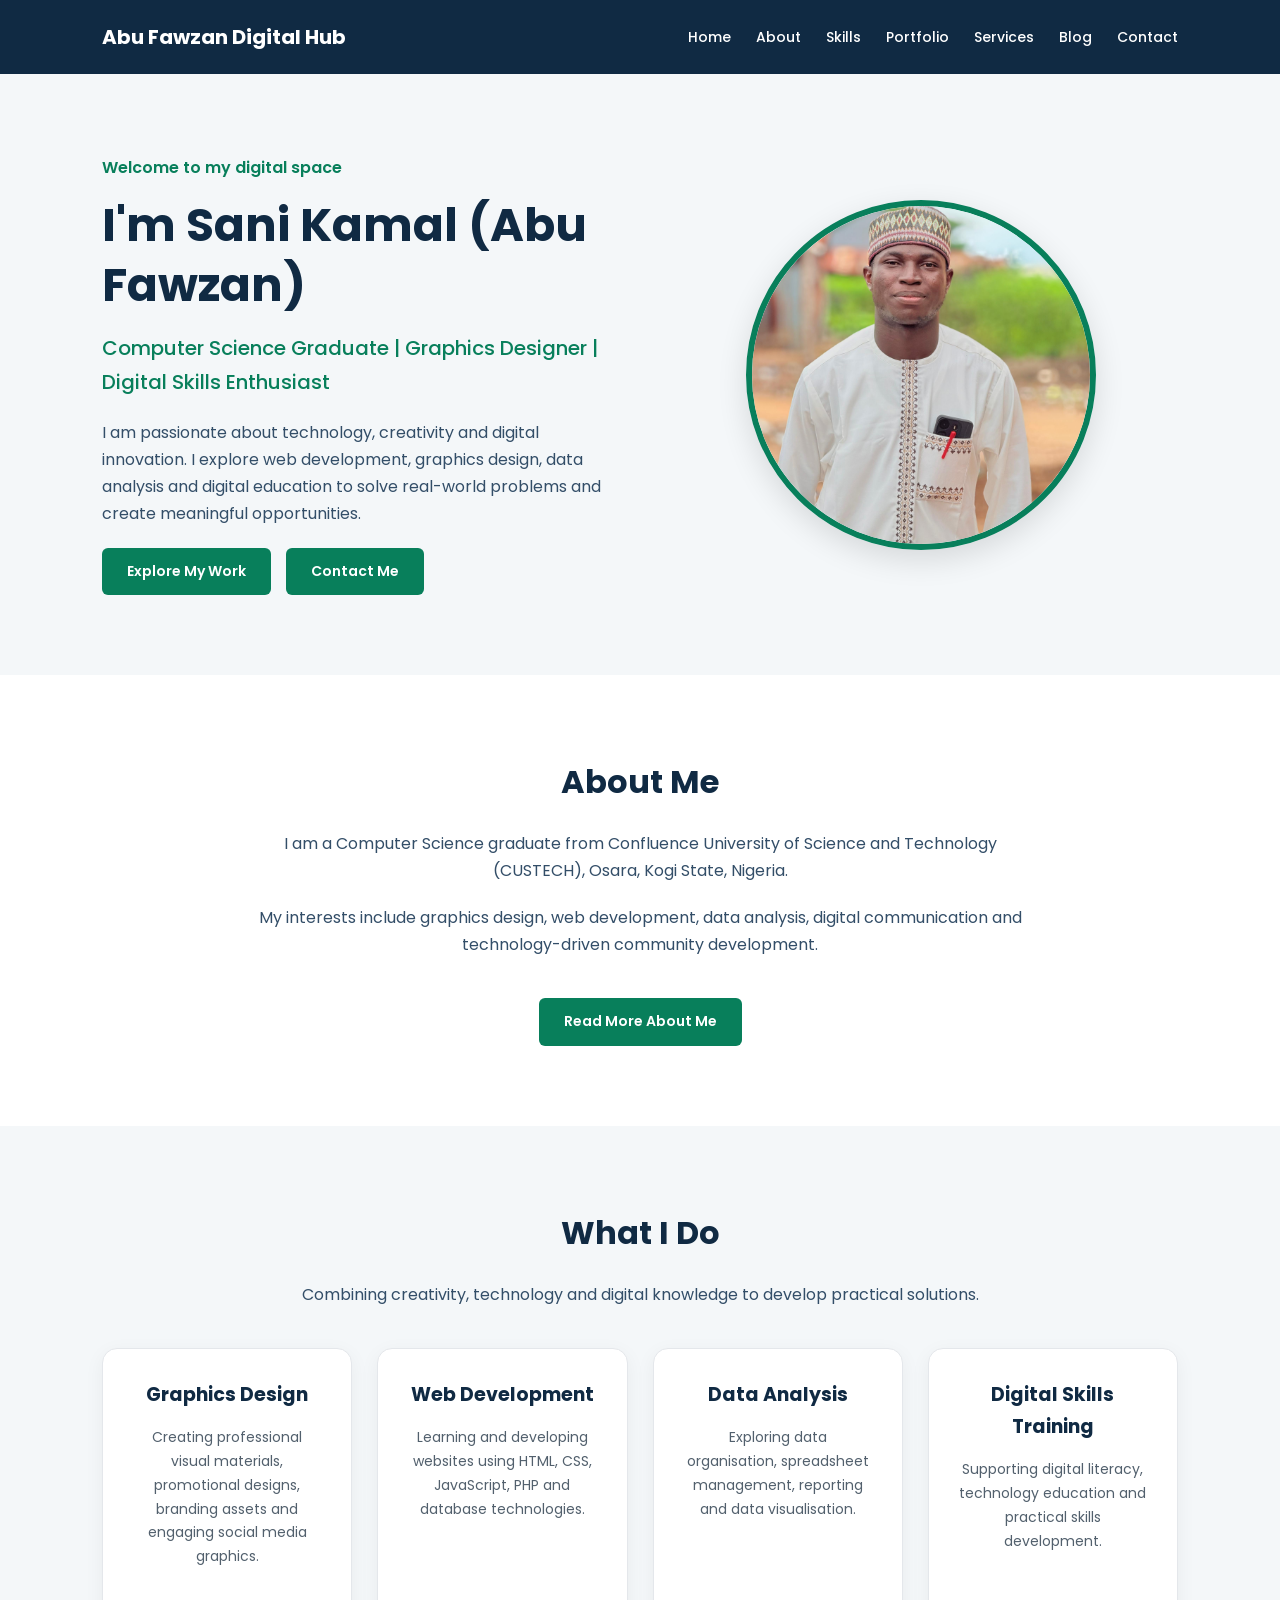
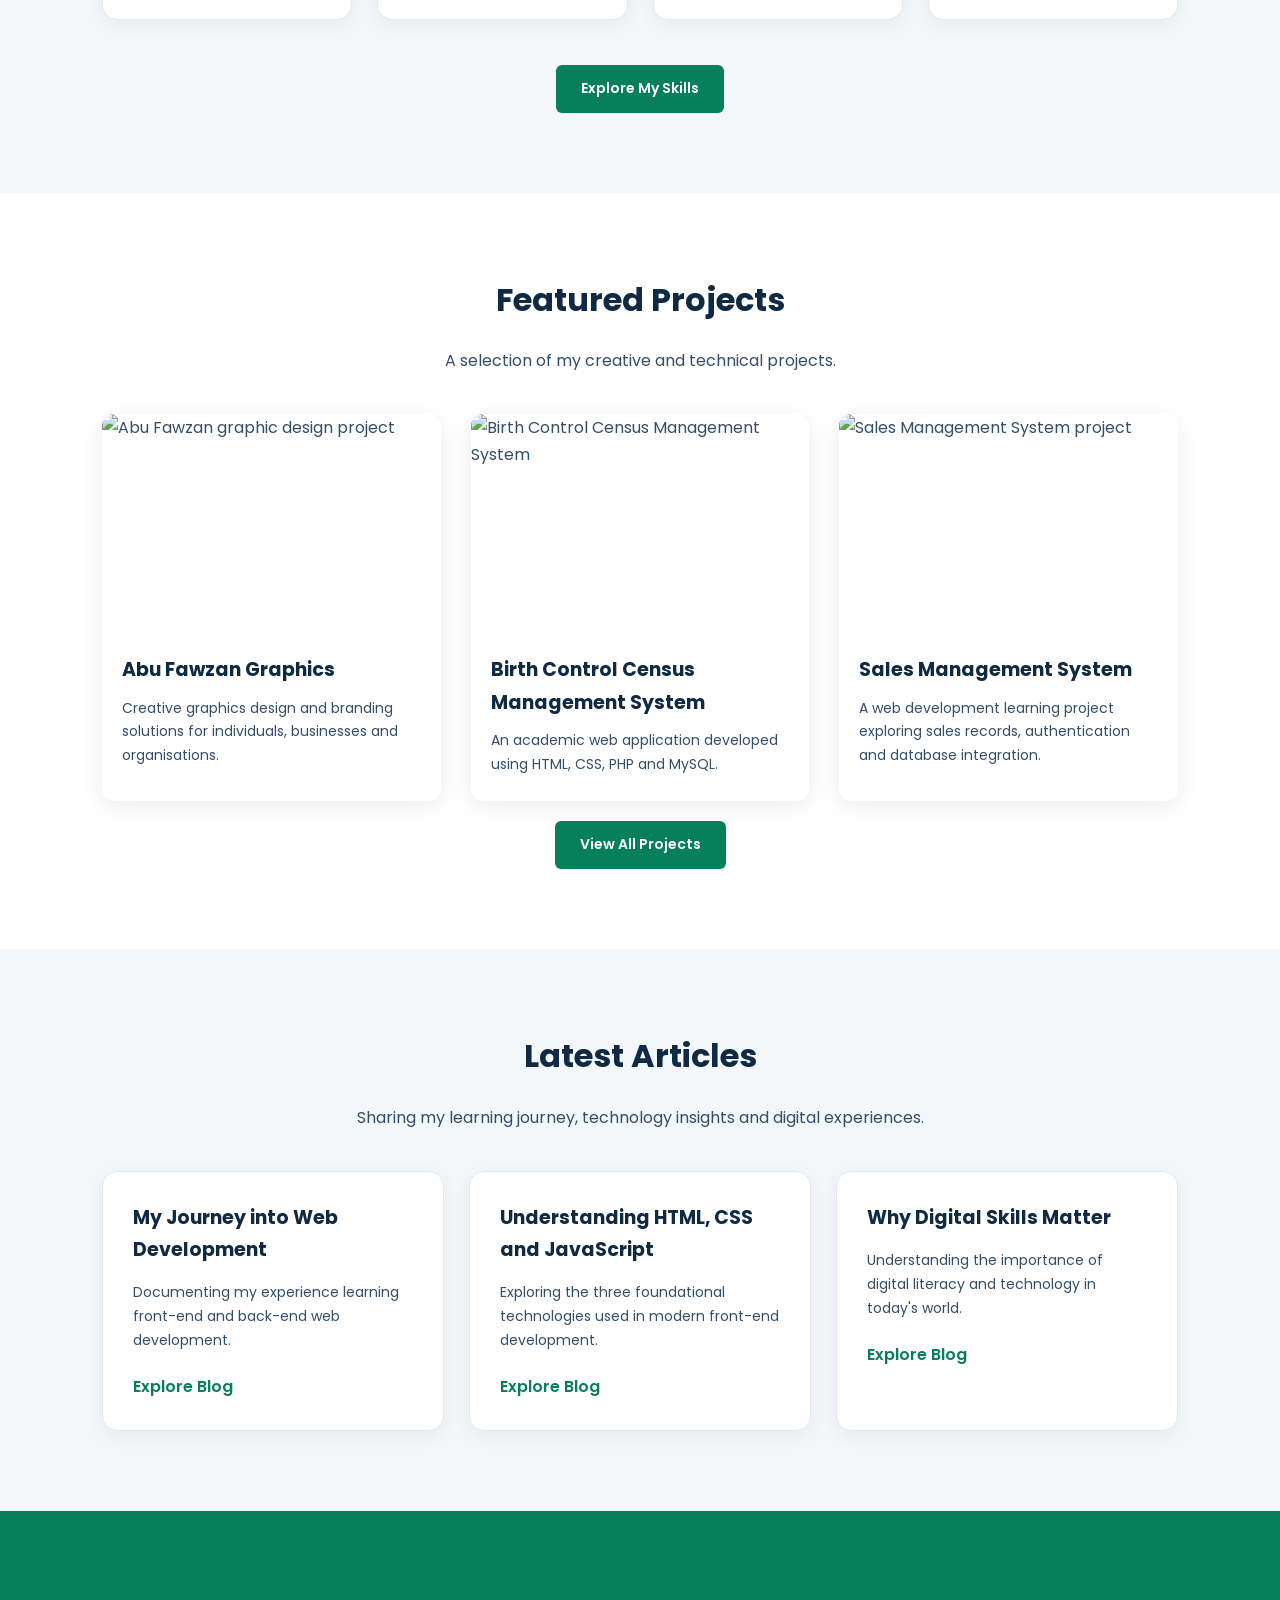
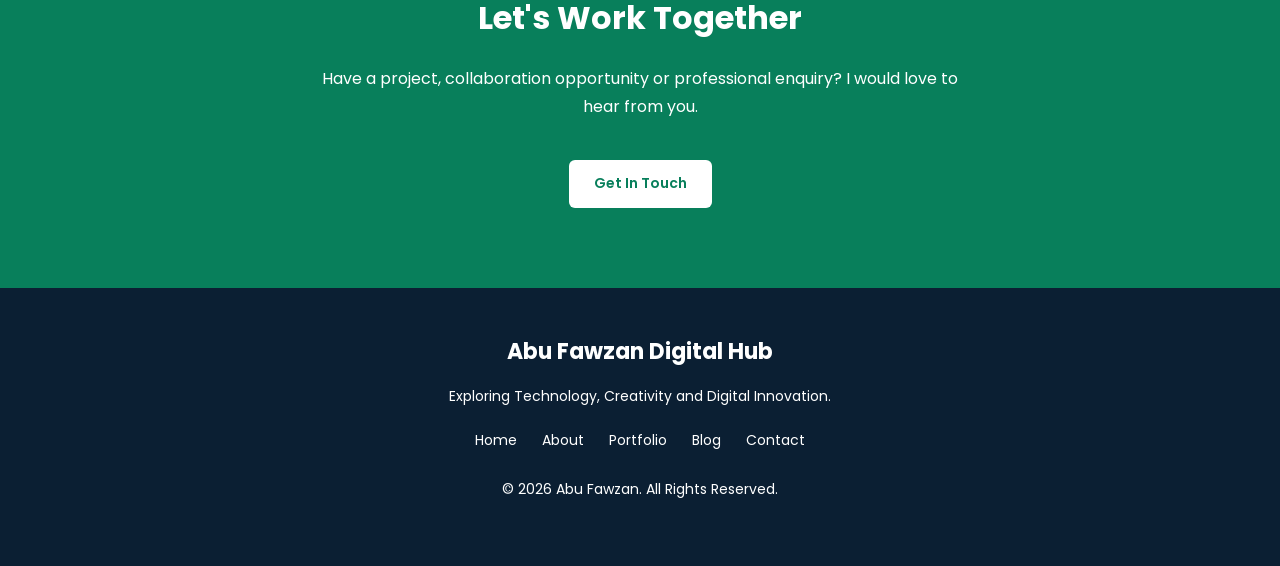
==== index.html @ e3ee0dcb "Initial commit: Abu Fawzan Digital Hub website" ====
<!DOCTYPE html>
<html lang="en">

<head>
    <meta charset="UTF-8">

    <meta name="viewport" content="width=device-width, initial-scale=1.0">

    <meta name="description" content="Abu Fawzan Digital Hub - A personal portfolio showcasing graphics design, web development, data analysis and digital innovation.">

    <title>Abu Fawzan | Digital Hub</title>

    <!-- External CSS File -->
    <link rel="stylesheet" href="css/style.css">

    <!-- External JavaScript File -->
    <script src="js/script.js" defer></script>
</head>

<body>

    <!-- ================= HEADER ================= -->

    <header>

        <nav class="navbar" aria-label="Main navigation">

            <div class="logo">
                <a href="index.html">Abu Fawzan Digital Hub</a>
            </div>

            <ul class="nav-links">
                <li><a href="index.html">Home</a></li>
                <li><a href="about.html">About</a></li>
                <li><a href="skills.html">Skills</a></li>
                <li><a href="portfolio.html">Portfolio</a></li>
                <li><a href="services.html">Services</a></li>
                <li><a href="blog.html">Blog</a></li>
                <li><a href="contact.html">Contact</a></li>
            </ul>

        </nav>

    </header>


    <!-- ================= MAIN CONTENT ================= -->

    <main>

        <!-- HERO SECTION -->

        <section id="home" class="hero">

            <div class="hero-content">

                <p>Welcome to my digital space</p>

                <h1>I'm Sani Kamal (Abu Fawzan)</h1>

                <h2>Computer Science Graduate | Graphics Designer | Digital Skills Enthusiast</h2>

                <p>
                    I am passionate about technology, creativity and
                    digital innovation. I explore web development,
                    graphics design, data analysis and digital education
                    to solve real-world problems and create meaningful
                    opportunities.
                </p>

                <div class="hero-buttons">

                    <a href="portfolio.html" class="btn">Explore My Work</a>

                    <a href="contact.html" class="btn">Contact Me</a>

                </div>

            </div>

            <div class="hero-image">

                <img src="./assets/profile.jpg"
                     alt="portraite of Abu Fawzan">
                     
            
            </div>

        </section>


        <!-- ABOUT ME SECTION -->

        <section id="about" class="about">

            <h2>About Me</h2>

            <p>
                I am a Computer Science graduate from Confluence
                University of Science and Technology (CUSTECH),
                Osara, Kogi State, Nigeria.
            </p>

            <p>
                My interests include graphics design, web development,
                data analysis, digital communication and technology-driven
                community development.
            </p>

            <a href="about.html" class="btn">Read More About Me</a>

        </section>


        <!-- SKILLS SECTION -->

        <section id="skills" class="skills">

            <h2>What I Do</h2>

            <p>
                Combining creativity, technology and digital knowledge
                to develop practical solutions.
            </p>

            <div class="skills-container">

                <article class="skill-card">

                    <h3>Graphics Design</h3>

                    <p>
                        Creating professional visual materials,
                        promotional designs, branding assets and
                        engaging social media graphics.
                    </p>

                </article>

                <article class="skill-card">

                    <h3>Web Development</h3>

                    <p>
                        Learning and developing websites using
                        HTML, CSS, JavaScript, PHP and database
                        technologies.
                    </p>

                </article>

                <article class="skill-card">

                    <h3>Data Analysis</h3>

                    <p>
                        Exploring data organisation, spreadsheet
                        management, reporting and data visualisation.
                    </p>

                </article>

                <article class="skill-card">

                    <h3>Digital Skills Training</h3>

                    <p>
                        Supporting digital literacy, technology
                        education and practical skills development.
                    </p>

                </article>

            </div>

            <a href="skills.html" class="btn">Explore My Skills</a>

        </section>


        <!-- FEATURED PROJECTS -->

        <section id="portfolio" class="portfolio">

            <h2>Featured Projects</h2>

            <p>
                A selection of my creative and technical projects.
            </p>

            <div class="projects-container">

                <article class="project-card">

                    <img
    src="./assets/project.jpg"
    alt="Abu Fawzan graphic design project"
    width="300"
    loading="lazy"
>


                    <h3>Abu Fawzan Graphics</h3>

                    <p>
                        Creative graphics design and branding
                        solutions for individuals, businesses
                        and organisations.
                    </p>

                </article>


                <article class="project-card">

                    <img src="assets/images/birth-control.jpg"
                         alt="Birth Control Census Management System"
                         width="300"
                         loading="lazy">

                    <h3>Birth Control Census Management System</h3>

                    <p>
                        An academic web application developed
                        using HTML, CSS, PHP and MySQL.
                    </p>

                </article>


                <article class="project-card">

                    <img src="assets/images/sales-system.jpg"
                         alt="Sales Management System project"
                         width="300"
                         loading="lazy">

                    <h3>Sales Management System</h3>

                    <p>
                        A web development learning project
                        exploring sales records, authentication
                        and database integration.
                    </p>

                </article>

            </div>

            <a href="portfolio.html" class="btn">View All Projects</a>

        </section>


        <!-- BLOG SECTION -->

        <section id="blog" class="blog">

            <h2>Latest Articles</h2>

            <p>
                Sharing my learning journey, technology insights
                and digital experiences.
            </p>

            <div class="blog-container">

                <article class="blog-card">

                    <h3>My Journey into Web Development</h3>

                    <p>
                        Documenting my experience learning
                        front-end and back-end web development.
                    </p>

                    <a href="blog.html">Explore Blog</a>

                </article>


                <article class="blog-card">

                    <h3>Understanding HTML, CSS and JavaScript</h3>

                    <p>
                        Exploring the three foundational technologies
                        used in modern front-end development.
                    </p>

                    <a href="blog.html">Explore Blog</a>

                </article>


                <article class="blog-card">

                    <h3>Why Digital Skills Matter</h3>

                    <p>
                        Understanding the importance of digital
                        literacy and technology in today's world.
                    </p>

                    <a href="blog.html">Explore Blog</a>

                </article>

            </div>

        </section>


        <!-- CONTACT SECTION -->

        <section id="contact" class="contact">

            <h2>Let's Work Together</h2>

            <p>
                Have a project, collaboration opportunity or
                professional enquiry? I would love to hear from you.
            </p>

            <a href="contact.html" class="btn">Get In Touch</a>

        </section>

    </main>


    <!-- ================= FOOTER ================= -->

    <footer>

        <div class="footer-content">

            <h3>Abu Fawzan Digital Hub</h3>

            <p>
                Exploring Technology, Creativity and Digital Innovation.
            </p>

            <div class="footer-links">

                <a href="index.html">Home</a>
                <a href="about.html">About</a>
                <a href="portfolio.html">Portfolio</a>
                <a href="blog.html">Blog</a>
                <a href="contact.html">Contact</a>

            </div>

            <p>
                &copy; <span id="year">2026</span>
                Abu Fawzan. All Rights Reserved.
            </p>

        </div>

    </footer>

</body>
</html>
---- css/style.css ----
/* ==========================================
   ABU FAWZAN DIGITAL HUB
   MAIN STYLESHEET
========================================== */


/* 1. GOOGLE FONT */

@import url('https://fonts.googleapis.com/css2?family=Poppins:wght@400;500;600;700&display=swap');


/* 2. WEBSITE COLOURS */

:root {
    --primary-color: #102a43;
    --secondary-color: #087f5b;
    --accent-color: #d4af37;
    --white: #ffffff;
    --light-bg: #f4f7f9;
    --text-color: #334e68;
    --dark-color: #0b1f33;
}


/* 3. GENERAL RESET */

* {
    margin: 0;
    padding: 0;
    box-sizing: border-box;
}


/* 4. BODY STYLING */

body {
    font-family: 'Poppins', Arial, sans-serif;
    background-color: var(--white);
    color: var(--text-color);
    line-height: 1.7;
}


/* 5. GENERAL ELEMENTS */

html {
    scroll-behavior: smooth;
}

a {
    text-decoration: none;
    color: inherit;
}

ul {
    list-style: none;
}

img {
    max-width: 100%;
    height: auto;
}

section {
    padding: 80px 8%;
}

section h2 {
    font-size: 32px;
    color: var(--primary-color);
    margin-bottom: 20px;
}

section > p {
    margin-bottom: 30px;
}

a:focus-visible {
    outline: 3px solid var(--accent-color);
    outline-offset: 4px;
}


/* 6. NAVIGATION BAR */

header {
    background-color: var(--primary-color);
    position: relative;
    z-index: 100;
}

.navbar {
    display: flex;
    justify-content: space-between;
    align-items: center;
    padding: 20px 8%;
    gap: 25px;
}

.logo {
    color: var(--white);
    font-size: 20px;
    font-weight: 700;
}

.nav-links {
    display: flex;
    align-items: center;
    gap: 25px;
}

.nav-links a {
    color: var(--white);
    font-size: 14px;
    font-weight: 500;
    transition: color 0.3s ease;
}

.nav-links a:hover {
    color: var(--accent-color);
}


/* 7. BUTTON DESIGN */

.btn {
    display: inline-block;
    background-color: var(--secondary-color);
    color: var(--white);
    padding: 12px 25px;
    border-radius: 6px;
    font-size: 14px;
    font-weight: 600;
    margin-top: 20px;
    transition: background-color 0.3s ease,
                transform 0.3s ease;
}

.btn:hover {
    background-color: var(--primary-color);
    transform: translateY(-3px);
}


/* 8. HERO SECTION */

.hero {
    display: flex;
    align-items: center;
    justify-content: space-between;
    gap: 50px;
    min-height: 550px;
    background-color: var(--light-bg);
}

.hero-content {
    flex: 1;
}

.hero-content > p:first-child {
    color: var(--secondary-color);
    font-size: 16px;
    font-weight: 600;
    margin-bottom: 15px;
}

.hero h1 {
    font-size: 46px;
    color: var(--primary-color);
    line-height: 1.3;
    margin-bottom: 15px;
}

.hero h2 {
    font-size: 20px;
    color: var(--secondary-color);
    margin-bottom: 20px;
    font-weight: 500;
}

.hero-content > p {
    max-width: 600px;
}

.hero-buttons {
    display: flex;
    flex-wrap: wrap;
    gap: 15px;
}

.hero-image {
    flex: 1;
    display: flex;
    justify-content: center;
}

.hero-image img {
    width: 350px;
    height: 350px;
    object-fit: cover;
    border-radius: 50%;
    border: 6px solid var(--secondary-color);
    box-shadow: 0 10px 30px rgba(0, 0, 0, 0.12);
}


/* 9. ABOUT SECTION */

.about {
    background-color: var(--white);
    text-align: center;
}

.about p {
    max-width: 800px;
    margin: 0 auto 20px;
}


/* 10. SKILLS SECTION */

.skills {
    background-color: var(--light-bg);
    text-align: center;
}

.skills-container {
    display: grid;
    grid-template-columns: repeat(4, 1fr);
    gap: 25px;
    margin-top: 40px;
}

.skill-card {
    background-color: var(--white);
    padding: 30px 22px;
    border-radius: 12px;
    border-bottom: 4px solid var(--secondary-color);
    box-shadow: 0 5px 20px rgba(0, 0, 0, 0.05);
    transition: transform 0.3s ease,
                box-shadow 0.3s ease;
}

.skill-card:hover {
    transform: translateY(-8px);
    box-shadow: 0 10px 30px rgba(0, 0, 0, 0.1);
}

.skill-card h3 {
    color: var(--primary-color);
    font-size: 19px;
    margin-bottom: 15px;
}

.skill-card p {
    font-size: 14px;
}


/* 11. PORTFOLIO SECTION */

.portfolio {
    background-color: var(--white);
    text-align: center;
}

.projects-container {
    display: grid;
    grid-template-columns: repeat(3, 1fr);
    gap: 30px;
    margin-top: 40px;
}

.project-card {
    background-color: var(--white);
    border-radius: 12px;
    overflow: hidden;
    text-align: left;
    box-shadow: 0 5px 25px rgba(0, 0, 0, 0.08);
    transition: transform 0.3s ease;
}

.project-card:hover {
    transform: translateY(-8px);
}

.project-card img {
    width: 100%;
    height: 220px;
    object-fit: cover;
    display: block;
}

.project-card h3 {
    padding: 20px 20px 10px;
    color: var(--primary-color);
    font-size: 19px;
}

.project-card p {
    padding: 0 20px 25px;
    font-size: 14px;
}


/* 12. BLOG SECTION */

.blog {
    background-color: var(--light-bg);
    text-align: center;
}

.blog-container {
    display: grid;
    grid-template-columns: repeat(3, 1fr);
    gap: 25px;
    margin-top: 40px;
}

.blog-card {
    background-color: var(--white);
    padding: 30px;
    border-radius: 10px;
    text-align: left;
    border-top: 4px solid var(--accent-color);
}

.blog-card h3 {
    color: var(--primary-color);
    font-size: 19px;
    margin-bottom: 15px;
}

.blog-card p {
    font-size: 14px;
    margin-bottom: 20px;
}

.blog-card a {
    color: var(--secondary-color);
    font-weight: 600;
}

.blog-card a:hover {
    text-decoration: underline;
}


/* 13. CONTACT SECTION */

.contact {
    background-color: var(--secondary-color);
    color: var(--white);
    text-align: center;
}

.contact h2 {
    color: var(--white);
}

.contact p {
    max-width: 650px;
    margin: 0 auto 20px;
}

.contact .btn {
    background-color: var(--white);
    color: var(--secondary-color);
}

.contact .btn:hover {
    background-color: var(--accent-color);
    color: var(--dark-color);
}


/* 14. FOOTER */

footer {
    background-color: var(--dark-color);
    color: var(--white);
    text-align: center;
    padding: 45px 8%;
}

.footer-content h3 {
    font-size: 22px;
    margin-bottom: 15px;
}

.footer-content p {
    font-size: 14px;
    margin-bottom: 20px;
}

.footer-links {
    display: flex;
    justify-content: center;
    flex-wrap: wrap;
    gap: 25px;
    margin-bottom: 25px;
}

.footer-links a {
    color: var(--white);
    font-size: 14px;
}

.footer-links a:hover {
    color: var(--accent-color);
}


/* ==========================================
   15. RESPONSIVE DESIGN
========================================== */


/* TABLETS */

@media (max-width: 1024px) {

    .navbar {
        flex-direction: column;
    }

    .nav-links {
        justify-content: center;
        flex-wrap: wrap;
        gap: 15px;
    }

    .hero {
        gap: 30px;
    }

    .hero h1 {
        font-size: 36px;
    }

    .hero-image img {
        width: 280px;
        height: 280px;
    }

    .skills-container {
        grid-template-columns: repeat(2, 1fr);
    }

    .projects-container,
    .blog-container {
        grid-template-columns: repeat(2, 1fr);
    }

}


/* MOBILE PHONES */

@media (max-width: 768px) {

    section {
        padding: 55px 5%;
    }

    .navbar {
        padding: 20px 5%;
    }

    .logo {
        font-size: 18px;
        text-align: center;
    }

    .nav-links {
        gap: 12px;
    }

    .nav-links a {
        font-size: 12px;
    }

    .hero {
        flex-direction: column-reverse;
        text-align: center;
        gap: 30px;
    }

    .hero h1 {
        font-size: 32px;
    }

    .hero h2 {
        font-size: 17px;
    }

    .hero-image img {
        width: 230px;
        height: 230px;
    }

    .hero-buttons {
        justify-content: center;
    }

    section h2 {
        font-size: 27px;
    }

    .skills-container,
    .projects-container,
    .blog-container {
        grid-template-columns: 1fr;
    }

    .skill-card,
    .blog-card {
        padding: 25px;
    }

    .footer-links {
        gap: 15px;
    }

}


/* SMALL MOBILE PHONES */

@media (max-width: 400px) {

    .hero h1 {
        font-size: 27px;
    }

    .hero h2 {
        font-size: 15px;
    }

    .hero-image img {
        width: 190px;
        height: 190px;
    }

    .btn {
        padding: 10px 18px;
        font-size: 13px;
    }

}


/* ACCESSIBILITY: REDUCED MOTION */

@media (prefers-reduced-motion: reduce) {

    html {
        scroll-behavior: auto;
    }

    *,
    *::before,
    *::after {
        transition: none !important;
        animation: none !important;
    }

}

/* ===================================
   SERVICES PAGE
=================================== */

.services-hero {
    padding: 100px 20px;
    text-align: center;
    background: linear-gradient(135deg, #102a43, #176b58);
    color: #ffffff;
}

.services-hero .container {
    max-width: 850px;
    margin: auto;
}

.section-tag {
    display: inline-block;
    margin-bottom: 15px;
    color: #e8c56b;
    font-weight: 600;
    letter-spacing: 2px;
    text-transform: uppercase;
}

.services-hero h1 {
    font-size: clamp(2rem, 5vw, 3.5rem);
    margin-bottom: 20px;
    color: #ffffff;
}

.services-hero p {
    margin-bottom: 30px;
    line-height: 1.8;
    color: #f0f4f8;
}


/* SERVICES GRID */

.services-section {
    padding: 90px 20px;
}

.section-heading {
    text-align: center;
    max-width: 700px;
    margin: 0 auto 45px;
}

.section-heading h2 {
    font-size: 2rem;
    margin-bottom: 15px;
}

.section-heading p {
    color: #52606d;
    line-height: 1.7;
}

.services-grid {
    display: grid;
    grid-template-columns: repeat(3, minmax(0, 1fr));
    gap: 25px;
}

.service-card {
    padding: 30px;
    background: #ffffff;
    border: 1px solid #e4e7eb;
    border-radius: 15px;
    box-shadow: 0 5px 20px rgba(0, 0, 0, 0.05);
    transition: transform 0.3s ease, box-shadow 0.3s ease;
}

.service-card:hover {
    transform: translateY(-6px);
    box-shadow: 0 12px 30px rgba(0, 0, 0, 0.1);
}

.service-icon {
    width: 55px;
    height: 55px;
    display: flex;
    align-items: center;
    justify-content: center;
    background: #176b58;
    color: #ffffff;
    border-radius: 12px;
    font-weight: 700;
    margin-bottom: 20px;
}

.service-card h3 {
    font-size: 1.25rem;
    margin-bottom: 15px;
    color: #102a43;
}

.service-card p {
    line-height: 1.7;
    color: #52606d;
    margin-bottom: 20px;
}

.service-card ul {
    padding-left: 20px;
    margin-bottom: 25px;
}

.service-card li {
    margin-bottom: 10px;
    line-height: 1.5;
}

.service-card a {
    color: #176b58;
    text-decoration: none;
    font-weight: 600;
}

.service-card a:hover {
    text-decoration: underline;
}


/* WORKING PROCESS */

.work-process {
    padding: 85px 20px;
    background: #f0f4f8;
}

.process-grid {
    display: grid;
    grid-template-columns: repeat(4, minmax(0, 1fr));
    gap: 25px;
}

.process-card {
    background: #ffffff;
    padding: 30px 25px;
    border-radius: 12px;
}

.process-card span {
    display: block;
    color: #176b58;
    font-size: 2rem;
    font-weight: 700;
    margin-bottom: 15px;
}

.process-card h3 {
    margin-bottom: 12px;
    color: #102a43;
}

.process-card p {
    color: #52606d;
    line-height: 1.7;
}


/* SERVICES CONTACT SECTION */

.services-cta {
    padding: 90px 20px;
    background: #102a43;
    text-align: center;
    color: #ffffff;
}

.services-cta h2 {
    color: #ffffff;
    font-size: 2rem;
    margin-bottom: 15px;
}

.services-cta p {
    margin-bottom: 30px;
    color: #f0f4f8;
}

.cta-buttons {
    display: flex;
    justify-content: center;
    flex-wrap: wrap;
    gap: 15px;
}

.services-cta .btn-secondary {
    background: transparent;
    border: 2px solid #ffffff;
    color: #ffffff;
}

.services-cta .btn-secondary:hover {
    background: #ffffff;
    color: #102a43;
}


/* SERVICES PAGE RESPONSIVENESS */

@media (max-width: 1024px) {

    .services-grid {
        grid-template-columns: repeat(2, minmax(0, 1fr));
    }

    .process-grid {
        grid-template-columns: repeat(2, minmax(0, 1fr));
    }

}

@media (max-width: 600px) {

    .services-hero {
        padding: 70px 20px;
    }

    .services-grid,
    .process-grid {
        grid-template-columns: 1fr;
    }

    .services-section,
    .work-process,
    .services-cta {
        padding: 60px 20px;
    }

    .service-card {
        padding: 25px;
    }

    .cta-buttons {
        flex-direction: column;
        align-items: center;
    }

}

/* =========================================
   SKILLS PAGE STYLING
========================================= */

/* Main Skills Section */

.skills-section {
    max-width: 1000px;
    margin: 0 auto;
    padding: 80px 20px;
}


/* Skills Heading */

.skills-heading {
    text-align: center;
    margin-bottom: 50px;
}

.skills-heading h1 {
    font-size: 2.5rem;
    color: #102a43;
    margin-bottom: 15px;
}

.skills-heading p {
    font-size: 1rem;
    color: #52606d;
    line-height: 1.8;
    max-width: 650px;
    margin: 0 auto;
}


/* Individual Skill Cards */

.skill-card {
    background: #ffffff;
    padding: 30px;
    margin-bottom: 25px;
    border-radius: 15px;

    border: 1px solid #e4e7eb;

    box-shadow: 0 5px 20px rgba(0, 0, 0, 0.05);

    transition: transform 0.3s ease,
                box-shadow 0.3s ease;
}

.skill-card:hover {
    transform: translateY(-5px);

    box-shadow: 0 12px 30px rgba(0, 0, 0, 0.1);
}

.skill-card h2 {
    font-size: 1.4rem;
    color: #176b58;
    margin-bottom: 12px;
}

.skill-card p {
    color: #52606d;
    line-height: 1.7;
    margin-bottom: 20px;
}


/* Skill Progress Bar */

.skill-bar {
    width: 100%;
    height: 12px;

    background-color: #e4e7eb;

    border-radius: 20px;

    overflow: hidden;
}

.skill-level {
    height: 100%;

    background: linear-gradient(
        90deg,
        #176b58,
        #d4af37
    );

    border-radius: 20px;

    transition: width 0.8s ease;
}


/* Individual Skill Levels */

.graphic-design {
    width: 85%;
}

.web-development {
    width: 55%;
}

.data-analysis {
    width: 65%;
}

.digital-skills {
    width: 80%;
}


/* Responsive Design */

@media (max-width: 768px) {

    .skills-section {
        padding: 50px 15px;
    }

    .skills-heading h1 {
        font-size: 2rem;
    }

    .skill-card {
        padding: 22px;
    }

    .skill-card h2 {
        font-size: 1.2rem;
    }

}

/* =========================================
   PORTFOLIO PAGE STYLING
========================================= */

/* Main Portfolio Section */

.portfolio-section {
    padding: 80px 20px;
    background-color: #f8fafc;
    min-height: 80vh;
}


/* Portfolio Heading */

.portfolio-heading {
    text-align: center;
    max-width: 750px;
    margin: 0 auto 50px;
}

.portfolio-heading h1 {
    font-size: 2.5rem;
    color: #102a43;
    margin-bottom: 15px;
}

.portfolio-heading p {
    font-size: 1rem;
    color: #52606d;
    line-height: 1.8;
}


/* Portfolio Grid */

.portfolio-container {
    max-width: 1200px;
    margin: 0 auto;

    display: grid;
    grid-template-columns: repeat(3, minmax(0, 1fr));

    gap: 30px;
}


/* Individual Project Cards */

.portfolio-card {
    background-color: #ffffff;
    border-radius: 15px;
    overflow: hidden;

    border: 1px solid #e4e7eb;

    box-shadow: 0 5px 20px rgba(0, 0, 0, 0.06);

    transition: transform 0.3s ease,
                box-shadow 0.3s ease;
}

.portfolio-card:hover {
    transform: translateY(-7px);

    box-shadow: 0 15px 35px rgba(0, 0, 0, 0.12);
}


/* Project Images */

.portfolio-card img {
    display: block;
    width: 100%;
    height: 220px;

    object-fit: cover;

    border-bottom: 3px solid #176b58;
}


/* Project Information */

.portfolio-info {
    padding: 25px;
}

.portfolio-info h2 {
    font-size: 1.3rem;
    color: #102a43;
    margin-bottom: 15px;
}

.portfolio-info p {
    font-size: 0.95rem;
    color: #52606d;

    line-height: 1.7;
    margin-bottom: 20px;
}


/* Technology and Skill Tags */

.portfolio-info span {
    display: inline-block;

    background-color: #e6f4ef;
    color: #176b58;

    padding: 7px 12px;
    margin: 0 6px 8px 0;

    border-radius: 20px;

    font-size: 0.8rem;
    font-weight: 600;
}


/* Portfolio Responsive Design */

@media (max-width: 1024px) {

    .portfolio-container {
        grid-template-columns: repeat(2, minmax(0, 1fr));
    }

}

@media (max-width: 768px) {

    .portfolio-section {
        padding: 50px 15px;
    }

    .portfolio-heading h1 {
        font-size: 2rem;
    }

    .portfolio-container {
        grid-template-columns: 1fr;
        max-width: 500px;
    }

    .portfolio-card img {
        height: 200px;
    }

    .portfolio-info {
        padding: 20px;
    }

}

/* =========================================
   CONTACT PAGE STYLING
========================================= */

/* Main Contact Section */

.contact-section {
    padding: 80px 20px;
    background-color: #f8fafc;
    min-height: 80vh;
}


/* Contact Page Heading */

.contact-heading {
    text-align: center;
    max-width: 750px;
    margin: 0 auto 50px;
}

.contact-heading h1 {
    font-size: 2.5rem;
    color: #102a43;
    margin-bottom: 15px;
}

.contact-heading p {
    font-size: 1rem;
    color: #52606d;
    line-height: 1.8;
}


/* Contact Page Layout */

.contact-container {
    max-width: 1150px;
    margin: 0 auto;

    display: grid;
    grid-template-columns: 1fr 1.2fr;
    gap: 35px;

    align-items: start;
}


/* Contact Information Card */

.contact-info {
    background: #102a43;
    color: #ffffff;

    padding: 40px 35px;
    border-radius: 15px;

    box-shadow: 0 8px 25px rgba(0, 0, 0, 0.08);
}

.contact-info h2 {
    font-size: 1.6rem;
    color: #ffffff;
    margin-bottom: 20px;
}

.contact-info > p {
    line-height: 1.8;
    color: #e4e7eb;
    margin-bottom: 30px;
}


/* Individual Contact Details */

.contact-item {
    margin-bottom: 25px;
    padding-bottom: 20px;
    border-bottom: 1px solid rgba(255, 255, 255, 0.15);
}

.contact-item h3 {
    font-size: 1.05rem;
    color: #e8c56b;
    margin-bottom: 10px;
}

.contact-item p {
    color: #ffffff;
    line-height: 1.6;
}

.contact-item a {
    display: inline-block;
    color: #ffffff;
    text-decoration: none;
    overflow-wrap: anywhere;

    transition: color 0.3s ease;
}

.contact-item a:hover {
    color: #e8c56b;
}


/* WhatsApp Contact Link */

.contact-item .whatsapp-link {
    background-color: #176b58;
    color: #ffffff;

    padding: 12px 20px;
    border-radius: 8px;

    font-weight: 600;
    text-decoration: none;

    transition: background-color 0.3s ease,
                transform 0.3s ease;
}

.contact-item .whatsapp-link:hover {
    background-color: #21866e;
    color: #ffffff;
    transform: translateY(-2px);
}


/* Contact Note */

.contact-note {
    margin-top: 30px;
    padding: 20px;

    background: rgba(255, 255, 255, 0.08);
    border-left: 3px solid #e8c56b;
    border-radius: 5px;
}

.contact-note p {
    font-size: 0.95rem;
    line-height: 1.8;
    color: #e4e7eb;
}


/* =========================================
   CONTACT FORM
========================================= */

.contact-form {
    background-color: #ffffff;

    padding: 40px 35px;
    border-radius: 15px;

    border: 1px solid #e4e7eb;

    box-shadow: 0 8px 25px rgba(0, 0, 0, 0.06);
}

.contact-form h2 {
    font-size: 1.6rem;
    color: #102a43;
    margin-bottom: 30px;
}


/* Form Groups */

.form-group {
    margin-bottom: 22px;
}

.form-group label {
    display: block;
    margin-bottom: 9px;

    font-size: 0.95rem;
    font-weight: 600;
    color: #102a43;
}


/* Form Input Fields */

.form-group input,
.form-group textarea {
    display: block;
    width: 100%;

    padding: 14px 15px;

    font-family: inherit;
    font-size: 1rem;

    color: #102a43;
    background-color: #ffffff;

    border: 1px solid #cbd2d9;
    border-radius: 8px;

    outline: none;

    transition: border-color 0.3s ease,
                box-shadow 0.3s ease;
}

.form-group input::placeholder,
.form-group textarea::placeholder {
    color: #829ab1;
}


/* Input Focus Effect */

.form-group input:focus,
.form-group textarea:focus {
    border-color: #176b58;

    box-shadow: 0 0 0 3px rgba(23, 107, 88, 0.12);
}


/* Message Field */

.form-group textarea {
    resize: vertical;
    min-height: 150px;
}


/* Submit Button */

.contact-form button[type="submit"] {
    display: inline-block;

    width: 100%;
    padding: 15px 25px;

    background-color: #176b58;
    color: #ffffff;

    border: none;
    border-radius: 8px;

    font-family: inherit;
    font-size: 1rem;
    font-weight: 600;

    cursor: pointer;

    transition: background-color 0.3s ease,
                transform 0.3s ease;
}

.contact-form button[type="submit"]:hover {
    background-color: #125442;
    transform: translateY(-2px);
}

.contact-form button[type="submit"]:focus-visible {
    outline: 3px solid #d4af37;
    outline-offset: 3px;
}


/* Note Below Contact Form */

.form-note {
    margin-top: 20px;

    font-size: 0.9rem;
    line-height: 1.7;

    color: #52606d;
    text-align: center;
}


/* =========================================
   CONTACT PAGE RESPONSIVENESS
========================================= */

/* Tablets */

@media (max-width: 900px) {

    .contact-container {
        grid-template-columns: 1fr;
        max-width: 650px;
    }

    .contact-info,
    .contact-form {
        padding: 35px 30px;
    }

}


/* Mobile Phones */

@media (max-width: 600px) {

    .contact-section {
        padding: 50px 15px;
    }

    .contact-heading {
        margin-bottom: 35px;
    }

    .contact-heading h1 {
        font-size: 2rem;
    }

    .contact-container {
        gap: 25px;
    }

    .contact-info,
    .contact-form {
        padding: 25px 20px;
    }

    .contact-info h2,
    .contact-form h2 {
        font-size: 1.35rem;
    }

    .form-group input,
    .form-group textarea {
        font-size: 16px;
    }

}

/* =========================================
   BLOG PAGE STYLING
========================================= */

/* BLOG HERO */

.blog-hero {
    padding: 100px 20px;
    text-align: center;

    background: linear-gradient(
        135deg,
        #102a43,
        #176b58
    );

    color: #ffffff;
}

.blog-hero .container {
    max-width: 850px;
    margin: 0 auto;
}

.blog-label {
    display: inline-block;

    color: #e8c56b;
    font-weight: 600;

    text-transform: uppercase;
    letter-spacing: 2px;

    margin-bottom: 15px;
}

.blog-hero h1 {
    color: #ffffff;

    font-size: clamp(2rem, 5vw, 3.3rem);
    line-height: 1.2;

    margin-bottom: 20px;
}

.blog-hero p {
    color: #f0f4f8;

    line-height: 1.8;
    margin-bottom: 30px;
}


/* SECTION HEADINGS */

.blog-section-heading {
    text-align: center;

    max-width: 750px;
    margin: 0 auto 45px;
}

.blog-section-heading h2 {
    font-size: 2rem;
    color: #102a43;

    margin-bottom: 15px;
}

.blog-section-heading p {
    color: #52606d;
    line-height: 1.7;
}


/* FEATURED ARTICLE */

.featured-blog {
    padding: 85px 20px;
    background: #ffffff;
}

.featured-blog-card {
    display: grid;
    grid-template-columns: 1fr 1fr;

    max-width: 1150px;
    margin: 0 auto;

    background: #ffffff;

    border: 1px solid #e4e7eb;
    border-radius: 15px;

    overflow: hidden;

    box-shadow: 0 8px 25px rgba(0, 0, 0, 0.06);
}

.featured-blog-image img {
    display: block;

    width: 100%;
    height: 100%;

    min-height: 350px;
    object-fit: cover;
}

.featured-blog-content {
    padding: 40px;

    display: flex;
    flex-direction: column;

    justify-content: center;
}

.featured-blog-content h3 {
    font-size: 1.7rem;

    color: #102a43;
    line-height: 1.4;

    margin: 15px 0;
}

.featured-blog-content > p {
    color: #52606d;
    line-height: 1.8;

    margin-bottom: 18px;
}


/* ARTICLE CATEGORY */

.blog-category {
    display: inline-block;
    align-self: flex-start;

    background: #e6f4ef;
    color: #176b58;

    padding: 7px 12px;
    border-radius: 20px;

    font-size: 0.8rem;
    font-weight: 600;
}


/* BLOG ARTICLES */

.blog-section {
    padding: 85px 20px;
    background: #f8fafc;
}

.blog-grid {
    max-width: 1200px;
    margin: 0 auto;

    display: grid;
    grid-template-columns: repeat(3, minmax(0, 1fr));

    gap: 30px;
}

.blog-card {
    background: #ffffff;

    border: 1px solid #e4e7eb;
    border-radius: 15px;

    overflow: hidden;

    box-shadow: 0 5px 20px rgba(0, 0, 0, 0.05);

    transition: transform 0.3s ease,
                box-shadow 0.3s ease;
}

.blog-card:hover {
    transform: translateY(-6px);

    box-shadow: 0 12px 30px rgba(0, 0, 0, 0.1);
}

.blog-card > img {
    display: block;

    width: 100%;
    height: 210px;

    object-fit: cover;
}

.blog-content {
    padding: 25px;
}

.blog-content h3 {
    color: #102a43;

    font-size: 1.2rem;
    line-height: 1.5;

    margin: 15px 0;
}

.blog-content > p {
    color: #52606d;

    font-size: 0.95rem;
    line-height: 1.7;

    margin-bottom: 18px;
}


/* ARTICLE METADATA */

.blog-meta {
    font-size: 0.85rem !important;
    color: #829ab1 !important;
}

.blog-read-more {
    display: inline-block;

    color: #176b58;

    font-weight: 600;
    font-size: 0.9rem;
}


/* BLOG CTA */

.blog-cta {
    padding: 85px 20px;

    background: #102a43;
    color: #ffffff;

    text-align: center;
}

.blog-cta h2 {
    color: #ffffff;

    font-size: 2rem;
    margin-bottom: 15px;
}

.blog-cta p {
    color: #f0f4f8;

    max-width: 650px;
    margin: 0 auto 30px;

    line-height: 1.8;
}


/* =========================================
   BLOG RESPONSIVENESS
========================================= */

@media (max-width: 1024px) {

    .blog-grid {
        grid-template-columns: repeat(2, minmax(0, 1fr));
    }

}

@media (max-width: 768px) {

    .blog-hero {
        padding: 70px 20px;
    }

    .featured-blog,
    .blog-section,
    .blog-cta {
        padding: 60px 20px;
    }

    .featured-blog-card {
        grid-template-columns: 1fr;
    }

    .featured-blog-image img {
        height: 250px;
        min-height: 0;
    }

    .featured-blog-content {
        padding: 25px;
    }

    .featured-blog-content h3 {
        font-size: 1.4rem;
    }

    .blog-grid {
        grid-template-columns: 1fr;
        max-width: 500px;
    }

    .blog-section-heading h2 {
        font-size: 1.7rem;
    }

}


/* =========================================
   INDIVIDUAL BLOG ARTICLE STYLING
========================================= */

/* ARTICLE HEADER */

.article-header {
    background: linear-gradient(
        135deg,
        #102a43,
        #176b58
    );

    padding: 90px 20px;
    text-align: center;
    color: #ffffff;
}

.article-header-content {
    max-width: 850px;
    margin: 0 auto;
}

.article-header h1 {
    font-size: clamp(2rem, 5vw, 3rem);
    line-height: 1.3;
    color: #ffffff;

    margin: 25px 0;
}

.article-description {
    font-size: 1.05rem;
    line-height: 1.8;
    color: #e4e7eb;
}

.article-meta {
    display: flex;
    justify-content: center;
    flex-wrap: wrap;
    gap: 12px;

    margin-top: 25px;

    font-size: 0.9rem;
    color: #e4e7eb;
}


/* MAIN ARTICLE BODY */

.article-body {
    max-width: 850px;
    margin: 0 auto;

    padding: 65px 25px;

    color: #334e68;
    line-height: 1.9;
    font-size: 1rem;
}

.article-body h2 {
    color: #102a43;
    font-size: 1.7rem;

    margin-top: 40px;
    margin-bottom: 18px;
}

.article-body h3 {
    color: #176b58;
    font-size: 1.25rem;

    margin-top: 30px;
    margin-bottom: 15px;
}

.article-body p {
    margin-bottom: 20px;
}

.article-body strong {
    color: #102a43;
}


/* ARTICLE FOOTER */

.article-footer {
    margin-top: 55px;
    padding-top: 25px;

    border-top: 1px solid #e4e7eb;

    display: flex;
    justify-content: space-between;
    align-items: center;
    flex-wrap: wrap;
    gap: 20px;
}

.article-footer p {
    margin-bottom: 0;
}

.back-to-blog {
    color: #176b58;
    font-weight: 600;
    text-decoration: none;
}

.back-to-blog:hover {
    text-decoration: underline;
}


/* ARTICLE CONTACT SECTION */

.article-cta {
    background: #f0f7f4;

    padding: 70px 20px;
    text-align: center;
}

.article-cta h2 {
    color: #102a43;
    font-size: 2rem;

    margin-bottom: 15px;
}

.article-cta p {
    color: #52606d;
    line-height: 1.8;

    margin-bottom: 25px;
}

.article-cta-btn {
    display: inline-block;

    background: #176b58;
    color: #ffffff;

    padding: 13px 28px;
    border-radius: 8px;

    text-decoration: none;
    font-weight: 600;

    transition: background 0.3s ease;
}

.article-cta-btn:hover {
    background: #125442;
}


/* MOBILE RESPONSIVENESS */

@media (max-width: 768px) {

    .article-header {
        padding: 65px 20px;
    }

    .article-body {
        padding: 40px 20px;
        font-size: 0.95rem;
    }

    .article-body h2 {
        font-size: 1.45rem;
    }

    .article-body h3 {
        font-size: 1.15rem;
    }

    .article-footer {
        flex-direction: column;
        align-items: flex-start;
    }

    .article-cta {
        padding: 50px 20px;
    }

    .article-cta h2 {
        font-size: 1.6rem;
    }

}

.blog-read-more {
    text-decoration: none;
}

.blog-read-more:hover {
    text-decoration: underline;
}

/* BLOG ARTICLE CODE EXAMPLES */

.article-code {
    background-color: #f0f4f8;

    border-left: 4px solid #176b58;
    border-radius: 6px;

    padding: 18px 20px;
    margin: 25px 0;

    overflow-x: auto;
}

.article-code code {
    font-family: Consolas, monospace;
    font-size: 1rem;

    color: #102a43;
    white-space: nowrap;
}
/* Mobile Navigation Toggle */

.menu-toggle {
    display: none;
}/* Mobile Navigation */

@media (max-width: 768px) {

    .menu-toggle {
        display: block;
        background: transparent;
        color: white;
        border: none;
        font-size: 26px;
        cursor: pointer;
        padding: 5px 10px;
    }

    .nav-links {
        display: none;
    }

    .nav-links.active {
        display: flex;
        flex-direction: column;
    }
}
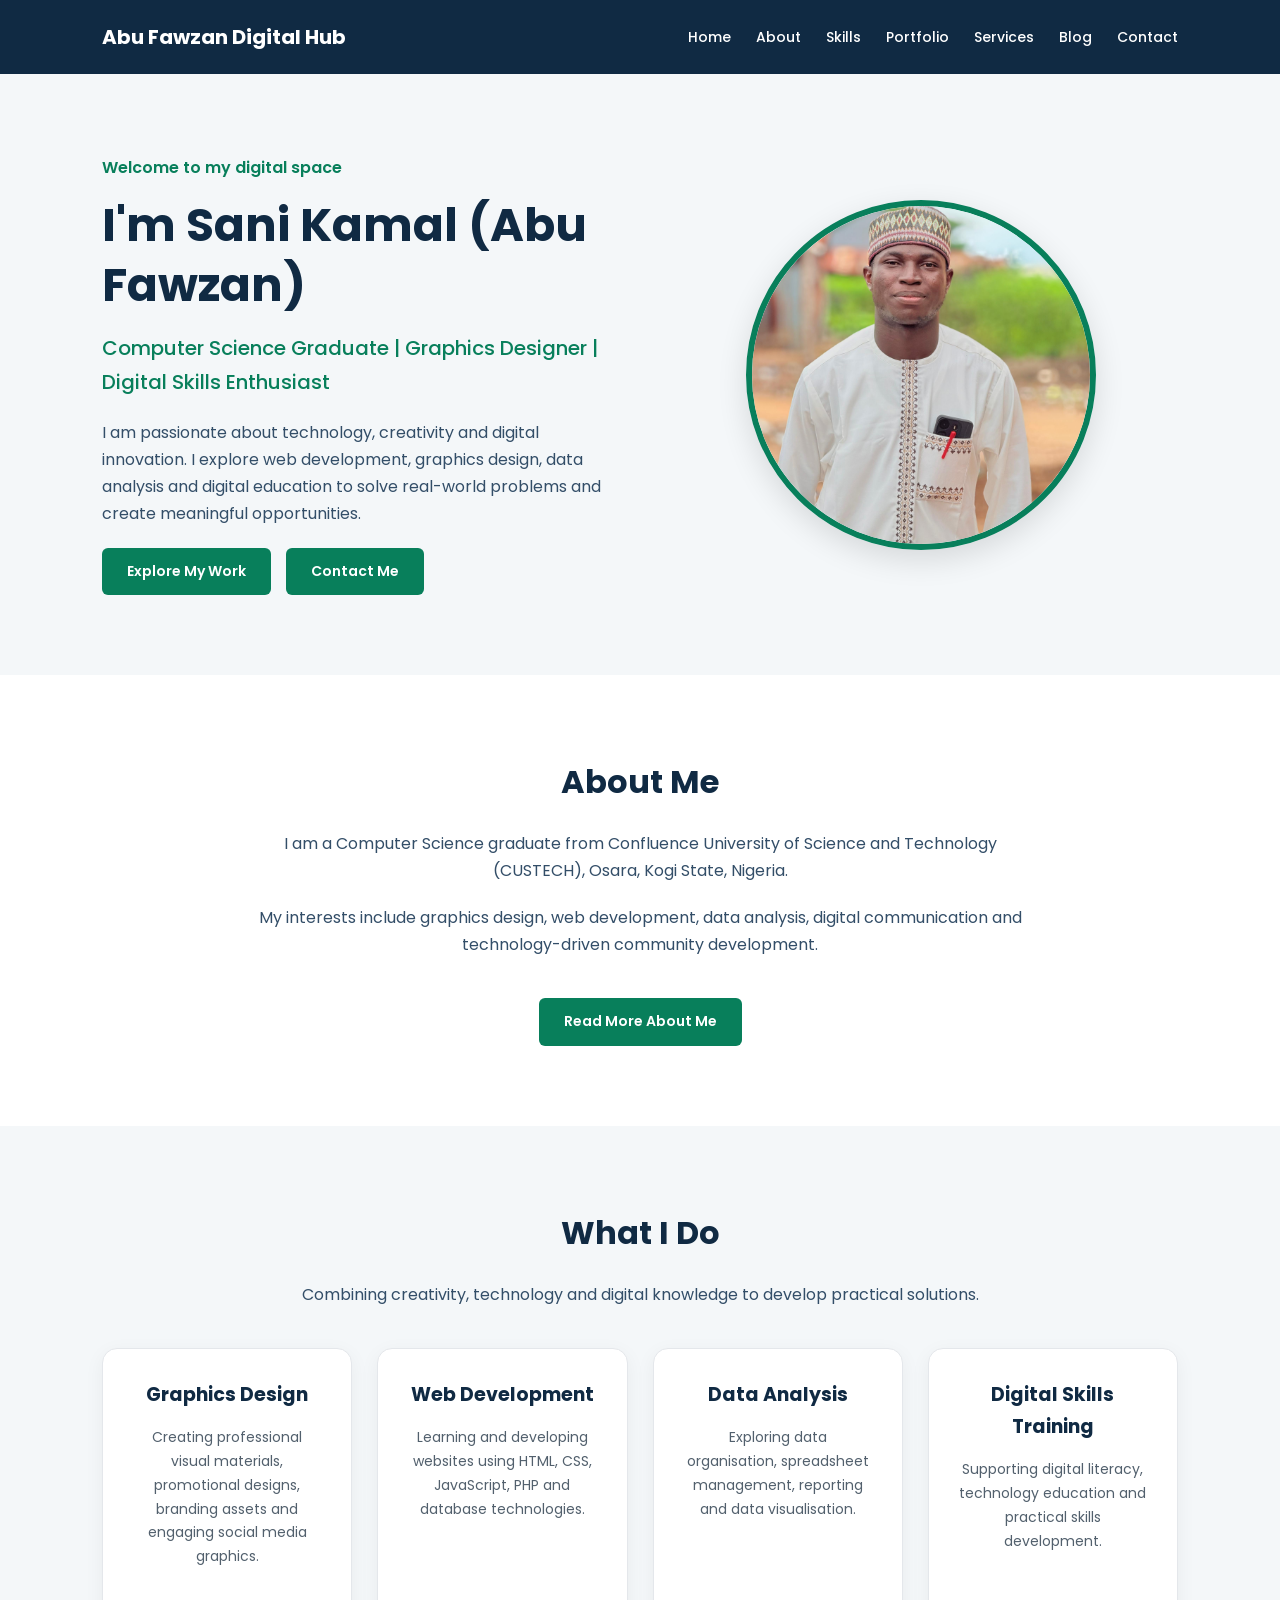
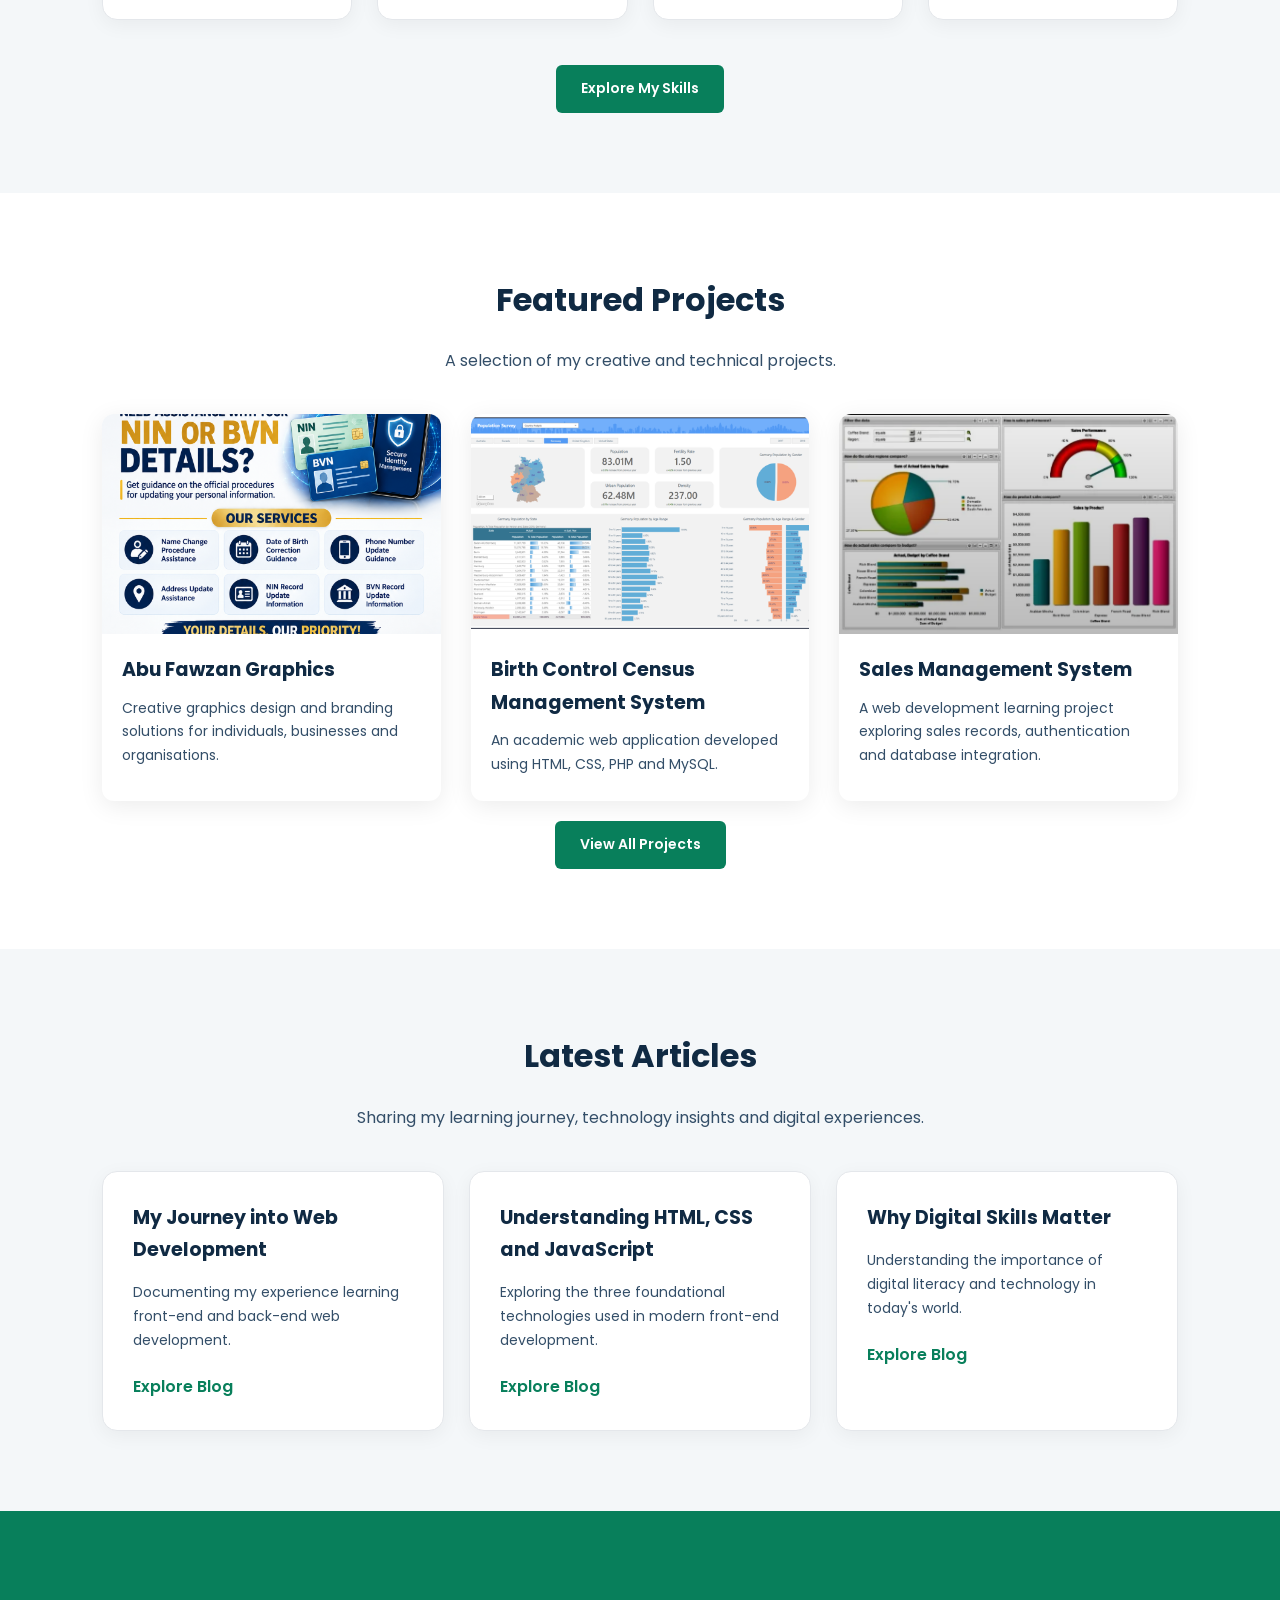
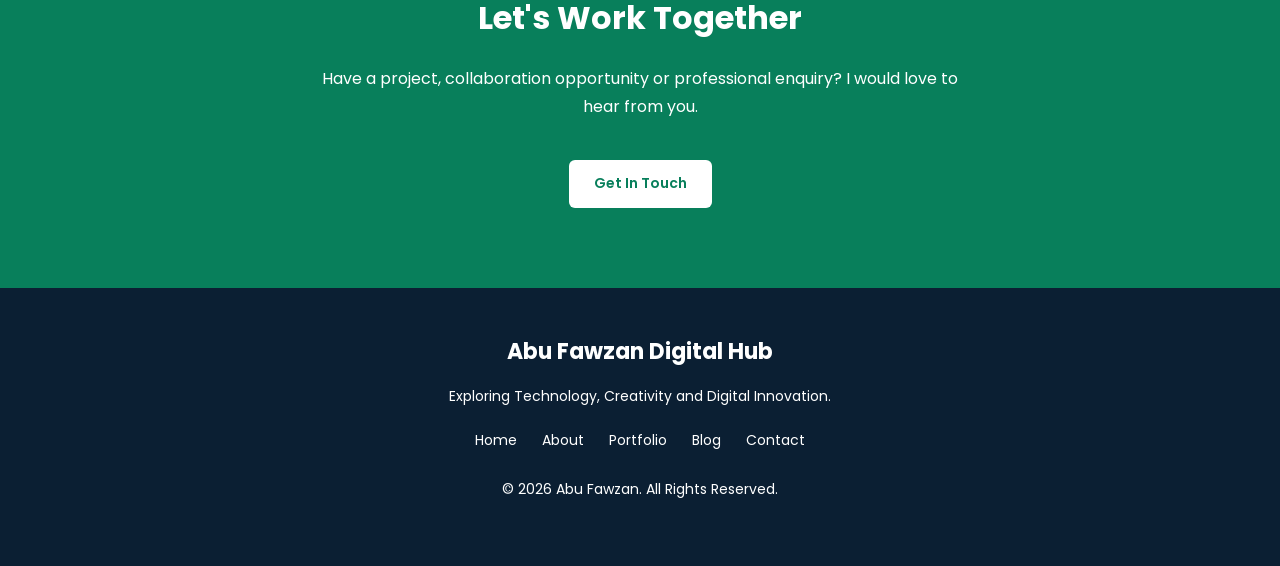
==== commit 8be7f187: "Update website images and portfolio content" ====
--- a/index.html
+++ b/index.html
@@ -193,12 +193,11 @@
 
                 <article class="project-card">
 
-                    <img
-    src="./assets/project.jpg"
+                    <img src="assets/graphics11.png.png"
     alt="Abu Fawzan graphic design project"
     width="300"
-    loading="lazy"
->
+    loading="lazy">
+
 
 
                     <h3>Abu Fawzan Graphics</h3>
@@ -214,7 +213,7 @@
 
                 <article class="project-card">
 
-                    <img src="assets/images/birth-control.jpg"
+                    <img src="assets/birth-control-census.jpg.png"
                          alt="Birth Control Census Management System"
                          width="300"
                          loading="lazy">
@@ -231,7 +230,7 @@
 
                 <article class="project-card">
 
-                    <img src="assets/images/sales-system.jpg"
+                    <img src="assets/sales-system.jpg.png"
                          alt="Sales Management System project"
                          width="300"
                          loading="lazy">
